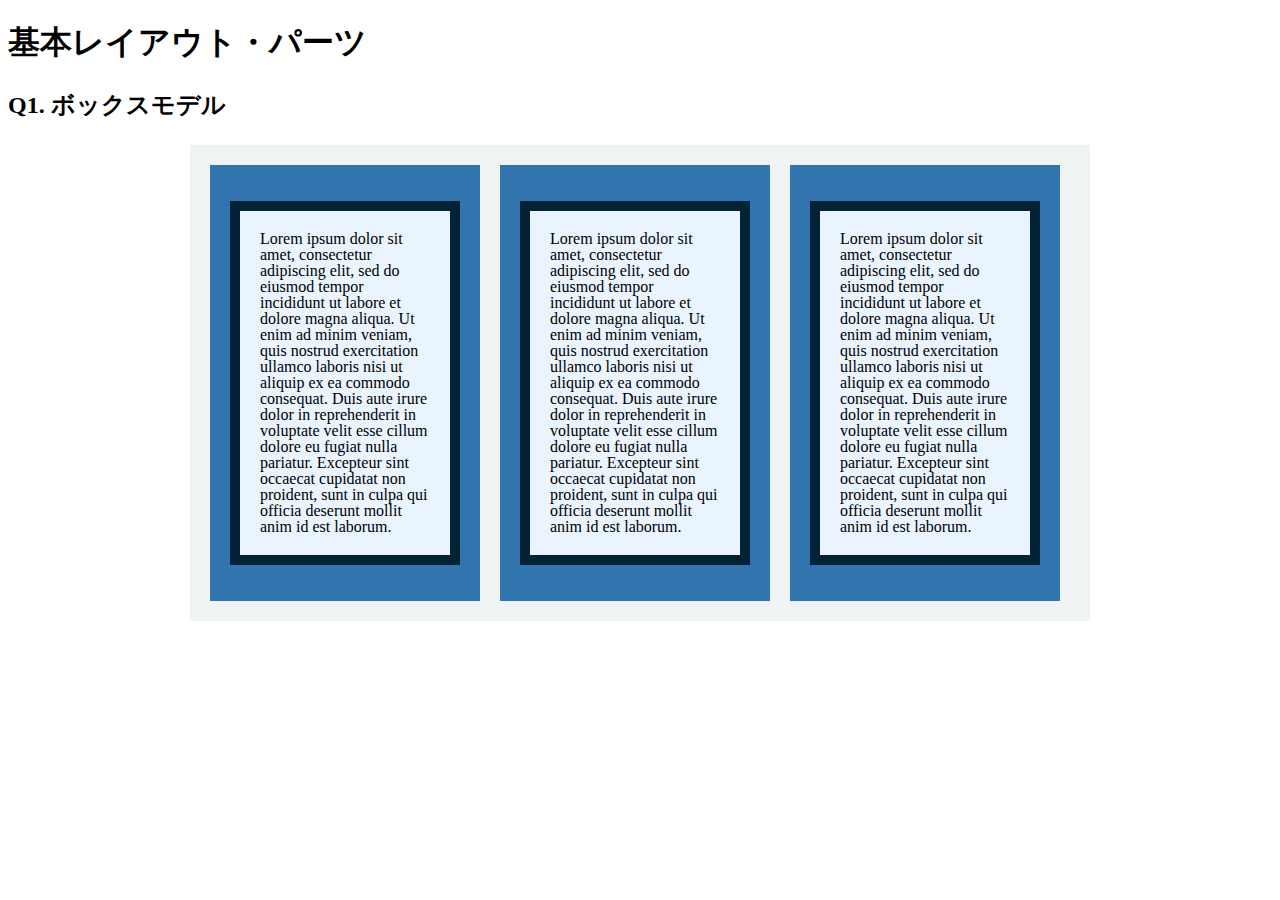
==== layout_parts/q1/index.html @ 6c72b3e6 "レイアウトパーツ完了" ====
<!DOCTYPE html>
<html>
  <head>
    <meta charset="utf-8">
    <meta http-equiv="X-UA-Compatible" content="IE=edge">
    <meta name="viewport" content="width=device-width, initial-scale=1.0, maximum-scale=1.0, user-scalable=no">
    <meta name="format-detection" content="telephone=no">
    <title>基本レイアウト・パーツ</title>
    <link rel="stylesheet" href="http://gizumo-inc.github.io/sample/front-lesson/layout_parts_new/assets/css/reset.css">
    <link rel="stylesheet" href="http://gizumo-inc.github.io/sample/front-lesson/layout_parts_new/assets/css/base.css">
    <link rel="stylesheet" href="css/style.css">
  </head>
  <body>
    <div class="wrapper">
      <h1 class="title">基本レイアウト・パーツ</h1>
      <h2 class="headline">
        <p class="headline__text">Q1. ボックスモデル</p>
      </h2>
      <div class="box">
          <div class="q1__content clearfix">
            <div class="q1__content__box">
              <p class="q1__content__text">Lorem ipsum dolor sit amet, consectetur adipiscing elit, sed do eiusmod tempor incididunt ut labore et dolore magna aliqua. Ut enim ad minim veniam, quis nostrud exercitation ullamco laboris nisi ut aliquip ex ea commodo consequat. Duis aute irure dolor in reprehenderit in voluptate velit esse cillum dolore eu fugiat nulla pariatur. Excepteur sint occaecat cupidatat non proident, sunt in culpa qui officia deserunt mollit anim id est laborum.</p>
            </div>
  
            <div class="q1__content__box">
              <p class="q1__content__text">Lorem ipsum dolor sit amet, consectetur adipiscing elit, sed do eiusmod tempor incididunt ut labore et dolore magna aliqua. Ut enim ad minim veniam, quis nostrud exercitation ullamco laboris nisi ut aliquip ex ea commodo consequat. Duis aute irure dolor in reprehenderit in voluptate velit esse cillum dolore eu fugiat nulla pariatur. Excepteur sint occaecat cupidatat non proident, sunt in culpa qui officia deserunt mollit anim id est laborum.</p>
            </div>
            <div class="q1__content__box">
              <p class="q1__content__text">Lorem ipsum dolor sit amet, consectetur adipiscing elit, sed do eiusmod tempor incididunt ut labore et dolore magna aliqua. Ut enim ad minim veniam, quis nostrud exercitation ullamco laboris nisi ut aliquip ex ea commodo consequat. Duis aute irure dolor in reprehenderit in voluptate velit esse cillum dolore eu fugiat nulla pariatur. Excepteur sint occaecat cupidatat non proident, sunt in culpa qui officia deserunt mollit anim id est laborum.</p>
            </div>
          </div>
        </div>
      </div>
    </div>
  </body>
</html>
---- layout_parts/q1/css/style.css ----
@charset "UTF-8";

.clearfix:after {
    display: block;
    content: "";
    clear: both;
  }
  
  .q1__content {
    width: 900px;
    background-color: #eff3f4;
    box-sizing: border-box;
    margin: 0 auto;
    padding: 20px;
  }
  
  .q1__content__box {
    float: left;
    margin-left: 20px;
    padding: 20px;
    width: 230px;
    background-color: #3274ae;
  }
  
  .q1__content .q1__content__box:first-child {
    margin-left: 0;
  }
  
  .q1__content__text {
    padding: 20px;
    font-size: 16px;
    line-height: 16px;
    border: 10px solid #022336;
    background-color: #eaf4ff;
  }
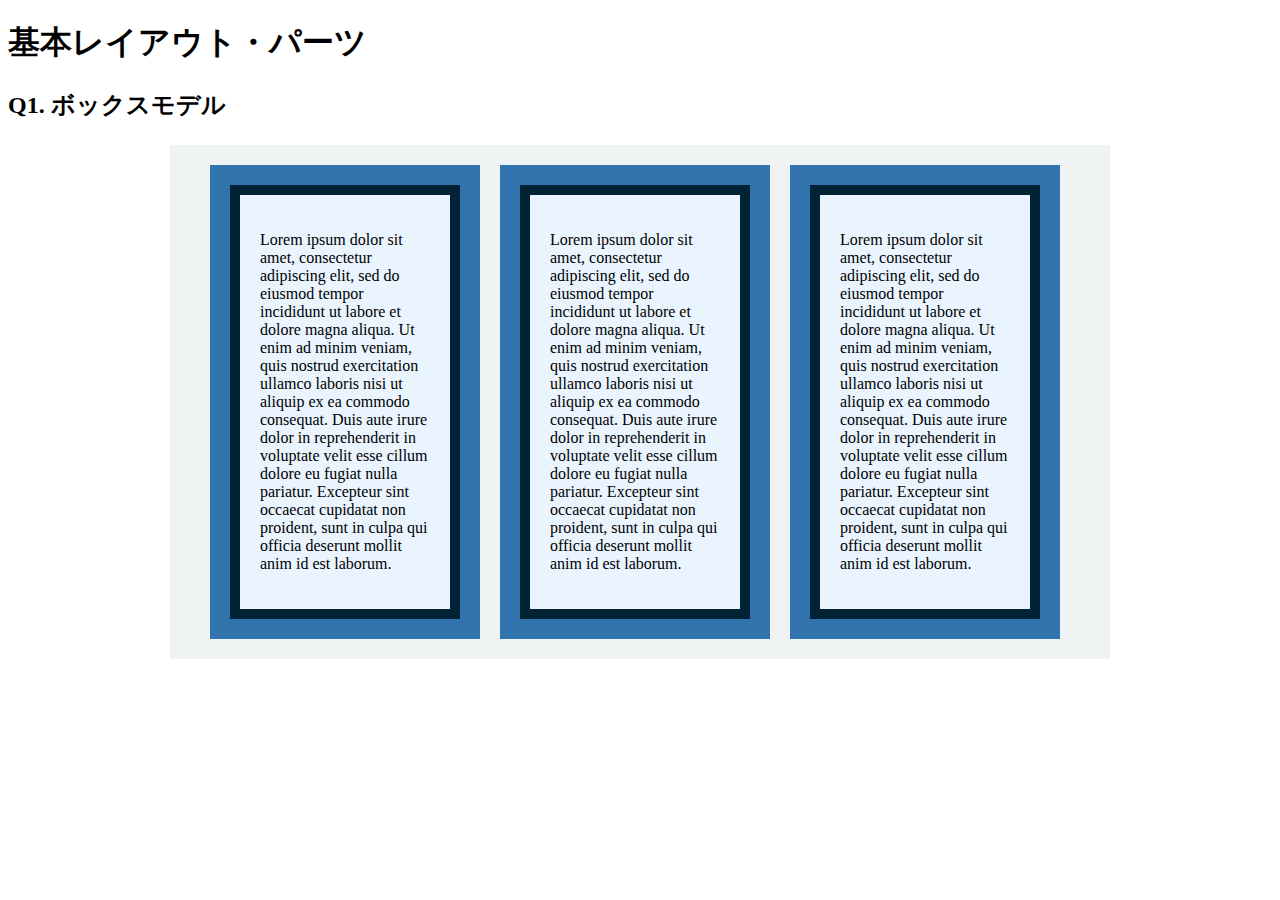
==== commit 8b757ec3: "q１の模倣品です！ BOXの下のマージンなどは" ====
--- a/layout_parts/q1/index.html
+++ b/layout_parts/q1/index.html
@@ -1,36 +1,46 @@
-<!DOCTYPE html>
-<html>
-  <head>
-    <meta charset="utf-8">
-    <meta http-equiv="X-UA-Compatible" content="IE=edge">
-    <meta name="viewport" content="width=device-width, initial-scale=1.0, maximum-scale=1.0, user-scalable=no">
-    <meta name="format-detection" content="telephone=no">
-    <title>基本レイアウト・パーツ</title>
-    <link rel="stylesheet" href="http://gizumo-inc.github.io/sample/front-lesson/layout_parts_new/assets/css/reset.css">
-    <link rel="stylesheet" href="http://gizumo-inc.github.io/sample/front-lesson/layout_parts_new/assets/css/base.css">
-    <link rel="stylesheet" href="css/style.css">
-  </head>
-  <body>
-    <div class="wrapper">
-      <h1 class="title">基本レイアウト・パーツ</h1>
-      <h2 class="headline">
-        <p class="headline__text">Q1. ボックスモデル</p>
-      </h2>
-      <div class="box">
-          <div class="q1__content clearfix">
-            <div class="q1__content__box">
-              <p class="q1__content__text">Lorem ipsum dolor sit amet, consectetur adipiscing elit, sed do eiusmod tempor incididunt ut labore et dolore magna aliqua. Ut enim ad minim veniam, quis nostrud exercitation ullamco laboris nisi ut aliquip ex ea commodo consequat. Duis aute irure dolor in reprehenderit in voluptate velit esse cillum dolore eu fugiat nulla pariatur. Excepteur sint occaecat cupidatat non proident, sunt in culpa qui officia deserunt mollit anim id est laborum.</p>
-            </div>
-  
-            <div class="q1__content__box">
-              <p class="q1__content__text">Lorem ipsum dolor sit amet, consectetur adipiscing elit, sed do eiusmod tempor incididunt ut labore et dolore magna aliqua. Ut enim ad minim veniam, quis nostrud exercitation ullamco laboris nisi ut aliquip ex ea commodo consequat. Duis aute irure dolor in reprehenderit in voluptate velit esse cillum dolore eu fugiat nulla pariatur. Excepteur sint occaecat cupidatat non proident, sunt in culpa qui officia deserunt mollit anim id est laborum.</p>
-            </div>
-            <div class="q1__content__box">
-              <p class="q1__content__text">Lorem ipsum dolor sit amet, consectetur adipiscing elit, sed do eiusmod tempor incididunt ut labore et dolore magna aliqua. Ut enim ad minim veniam, quis nostrud exercitation ullamco laboris nisi ut aliquip ex ea commodo consequat. Duis aute irure dolor in reprehenderit in voluptate velit esse cillum dolore eu fugiat nulla pariatur. Excepteur sint occaecat cupidatat non proident, sunt in culpa qui officia deserunt mollit anim id est laborum.</p>
-            </div>
-          </div>
-        </div>
-      </div>
-    </div>
-  </body>
-</html>
+<!DOCTYPE html>
+<html>
+  <head>
+    <meta charset="utf-8">
+    <meta http-equiv="X-UA-Compatible" content="IE=edge">
+    <meta name="viewport" content="width=device-width, initial-scale=1.0, maximum-scale=1.0, user-scalable=no">
+    <meta name="format-detection" content="telephone=no">
+    <title>基本レイアウト・パーツ</title>
+    <link rel="stylesheet" href="http://gizumo-inc.github.io/sample/front-lesson/layout_parts_new/assets/css/reset.css">
+    <link rel="stylesheet" href="http://gizumo-inc.github.io/sample/front-lesson/layout_parts_new/assets/css/base.css">
+    <link rel="stylesheet" href="css/style.css">
+  </head>
+  <body>
+    <div class="wrapper">
+      <h1 class="title">基本レイアウト・パーツ</h1>
+      <h2 class="headline">
+        <p class="headline__text">Q1. ボックスモデル</p>
+      </h2>
+      <div class="box">
+        <!-- 回答はクラスq1の要素の中に書いてね -->
+        <!-- すでについてるクラスにはstyleを指定しない。styleをつける場合は自分で新たにクラスをつけること -->
+        <div class="q1 clearfix wrapp_box">
+          <div class="q1_contents">
+            <div class="q1_contents_box">
+              <p>Lorem ipsum dolor sit amet, consectetur adipiscing elit, sed do eiusmod tempor incididunt ut labore et dolore magna aliqua. Ut enim ad minim veniam, quis nostrud exercitation ullamco laboris nisi ut aliquip ex ea commodo consequat. Duis aute irure dolor in reprehenderit in voluptate velit esse cillum dolore eu fugiat nulla pariatur. Excepteur sint occaecat cupidatat non proident, sunt in culpa qui officia deserunt mollit anim id est laborum.</p>
+            </div>
+          </div>
+
+          <div class="q1_contents">
+            <div class="q1_contents_box">
+              <p>Lorem ipsum dolor sit amet, consectetur adipiscing elit, sed do eiusmod tempor incididunt ut labore et dolore magna aliqua. Ut enim ad minim veniam, quis nostrud exercitation ullamco laboris nisi ut aliquip ex ea commodo consequat. Duis aute irure dolor in reprehenderit in voluptate velit esse cillum dolore eu fugiat nulla pariatur. Excepteur sint occaecat cupidatat non proident, sunt in culpa qui officia deserunt mollit anim id est laborum.</p>
+            </div>
+          </div>
+
+          <div class="q1_contents">
+            <div class="q1_contents_box">
+              <p>Lorem ipsum dolor sit amet, consectetur adipiscing elit, sed do eiusmod tempor incididunt ut labore et dolore magna aliqua. Ut enim ad minim veniam, quis nostrud exercitation ullamco laboris nisi ut aliquip ex ea commodo consequat. Duis aute irure dolor in reprehenderit in voluptate velit esse cillum dolore eu fugiat nulla pariatur. Excepteur sint occaecat cupidatat non proident, sunt in culpa qui officia deserunt mollit anim id est laborum.</p>
+            </div>
+          </div>
+        </div>
+        </div>
+        <!-- 回答はクラスq1の要素の中に書いてね -->
+      </div>
+    </div>
+  </body>
+</html>
--- a/layout_parts/q1/css/style.css
+++ b/layout_parts/q1/css/style.css
@@ -1,36 +1,28 @@
-@charset "UTF-8";
-
-.clearfix:after {
-    display: block;
-    content: "";
-    clear: both;
-  }
-  
-  .q1__content {
-    width: 900px;
-    background-color: #eff3f4;
-    box-sizing: border-box;
-    margin: 0 auto;
-    padding: 20px;
-  }
-  
-  .q1__content__box {
-    float: left;
-    margin-left: 20px;
-    padding: 20px;
-    width: 230px;
-    background-color: #3274ae;
-  }
-  
-  .q1__content .q1__content__box:first-child {
-    margin-left: 0;
-  }
-  
-  .q1__content__text {
-    padding: 20px;
-    font-size: 16px;
-    line-height: 16px;
-    border: 10px solid #022336;
-    background-color: #eaf4ff;
-  }
-  +@charset "UTF-8";
+
+/* 回答はここに書いてね */
+
+/* 回答はここに書いてね */
+.clearfix::after {
+  content: "";
+  display: block;
+  clear: both;
+}
+.wrapp_box{
+  width: 900px;
+  margin: 0 auto;
+  padding: 20px;
+  background-color: #eff3f4;
+}
+.q1_contents{
+  float: left;
+  margin-left: 20px;
+  padding: 20px;
+  width: 230px;
+  background-color: #3274ae;
+}
+.q1_contents_box{
+  padding: 20px;
+  border: 10px solid #022336;
+  background-color: #eaf4ff;
+}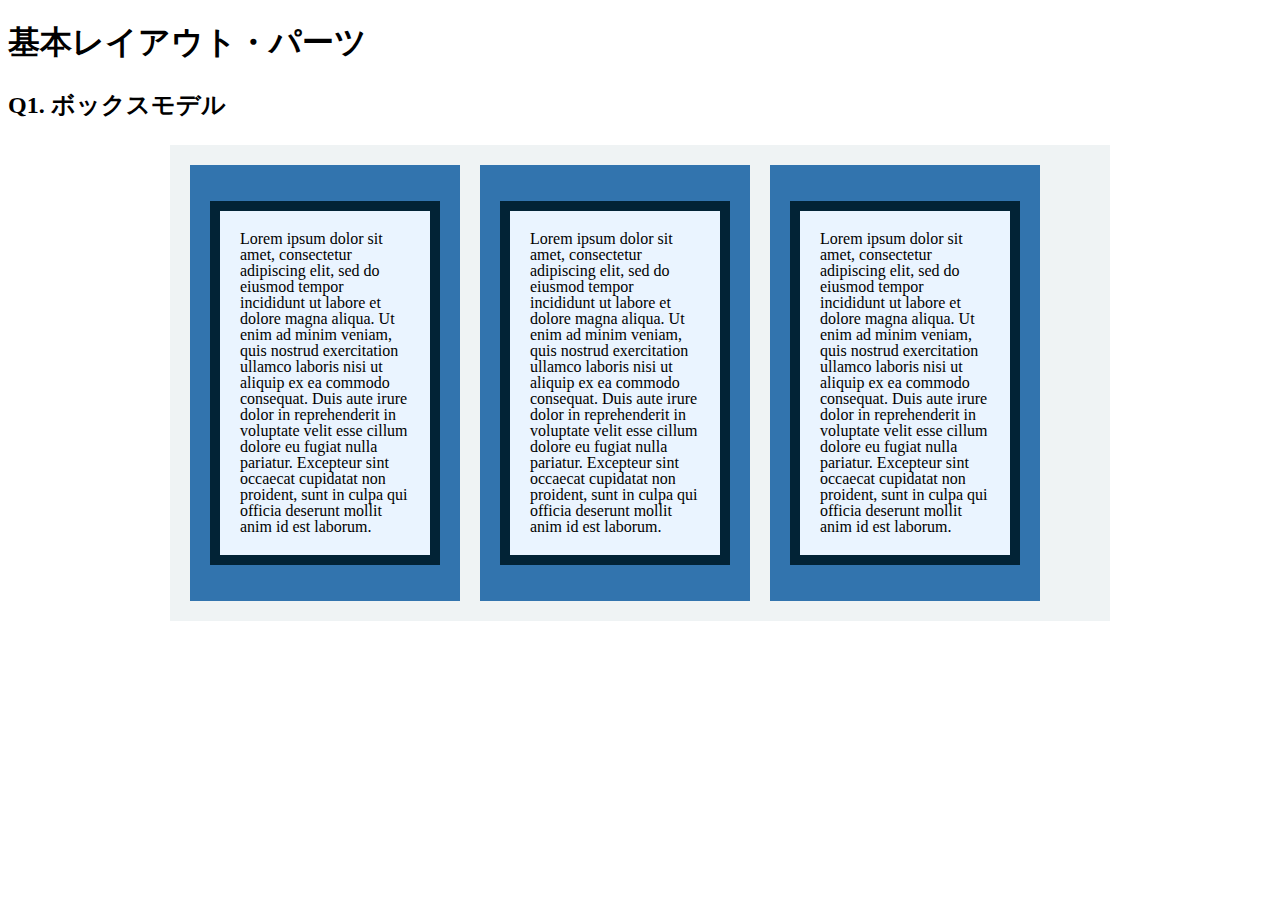
==== commit ce265e6d: "Revert "Revert "レイアウトアーツ前半です。""" ====
--- a/layout_parts/q1/index.html
+++ b/layout_parts/q1/index.html
@@ -19,25 +19,33 @@
       <div class="box">
         <!-- 回答はクラスq1の要素の中に書いてね -->
         <!-- すでについてるクラスにはstyleを指定しない。styleをつける場合は自分で新たにクラスをつけること -->
-        <div class="q1 clearfix wrapp_box">
-          <div class="q1_contents">
-            <div class="q1_contents_box">
-              <p>Lorem ipsum dolor sit amet, consectetur adipiscing elit, sed do eiusmod tempor incididunt ut labore et dolore magna aliqua. Ut enim ad minim veniam, quis nostrud exercitation ullamco laboris nisi ut aliquip ex ea commodo consequat. Duis aute irure dolor in reprehenderit in voluptate velit esse cillum dolore eu fugiat nulla pariatur. Excepteur sint occaecat cupidatat non proident, sunt in culpa qui officia deserunt mollit anim id est laborum.</p>
+        <div class="q1">
+          <main class="gray-box clearfix">
+            <div class="blue-box">
+             
+                <p class="content-text">
+                  Lorem ipsum dolor sit amet, consectetur adipiscing elit, sed do eiusmod tempor incididunt ut labore et dolore magna aliqua. Ut enim ad minim veniam, quis nostrud exercitation ullamco laboris nisi ut aliquip ex ea commodo consequat. Duis aute irure dolor in reprehenderit in voluptate velit esse cillum dolore eu fugiat nulla pariatur. Excepteur sint occaecat cupidatat non proident, sunt in culpa qui officia deserunt mollit anim id est laborum.
+                </p>
+             
             </div>
-          </div>
 
-          <div class="q1_contents">
-            <div class="q1_contents_box">
-              <p>Lorem ipsum dolor sit amet, consectetur adipiscing elit, sed do eiusmod tempor incididunt ut labore et dolore magna aliqua. Ut enim ad minim veniam, quis nostrud exercitation ullamco laboris nisi ut aliquip ex ea commodo consequat. Duis aute irure dolor in reprehenderit in voluptate velit esse cillum dolore eu fugiat nulla pariatur. Excepteur sint occaecat cupidatat non proident, sunt in culpa qui officia deserunt mollit anim id est laborum.</p>
+            <div class="blue-box">
+              
+                <p class="content-text">
+                  Lorem ipsum dolor sit amet, consectetur adipiscing elit, sed do eiusmod tempor incididunt ut labore et dolore magna aliqua. Ut enim ad minim veniam, quis nostrud exercitation ullamco laboris nisi ut aliquip ex ea commodo consequat. Duis aute irure dolor in reprehenderit in voluptate velit esse cillum dolore eu fugiat nulla pariatur. Excepteur sint occaecat cupidatat non proident, sunt in culpa qui officia deserunt mollit anim id est laborum.
+                </p>
+           
             </div>
-          </div>
 
-          <div class="q1_contents">
-            <div class="q1_contents_box">
-              <p>Lorem ipsum dolor sit amet, consectetur adipiscing elit, sed do eiusmod tempor incididunt ut labore et dolore magna aliqua. Ut enim ad minim veniam, quis nostrud exercitation ullamco laboris nisi ut aliquip ex ea commodo consequat. Duis aute irure dolor in reprehenderit in voluptate velit esse cillum dolore eu fugiat nulla pariatur. Excepteur sint occaecat cupidatat non proident, sunt in culpa qui officia deserunt mollit anim id est laborum.</p>
+            <div class="blue-box">
+             
+                <p class="content-text">
+                  Lorem ipsum dolor sit amet, consectetur adipiscing elit, sed do eiusmod tempor incididunt ut labore et dolore magna aliqua. Ut enim ad minim veniam, quis nostrud exercitation ullamco laboris nisi ut aliquip ex ea commodo consequat. Duis aute irure dolor in reprehenderit in voluptate velit esse cillum dolore eu fugiat nulla pariatur. Excepteur sint occaecat cupidatat non proident, sunt in culpa qui officia deserunt mollit anim id est laborum.
+                </p>
+           
             </div>
-          </div>
-        </div>
+          </main>
+          
         </div>
         <!-- 回答はクラスq1の要素の中に書いてね -->
       </div>
--- a/layout_parts/q1/css/style.css
+++ b/layout_parts/q1/css/style.css
@@ -1,28 +1,39 @@
 @charset "UTF-8";
 
 /* 回答はここに書いてね */
+.gray-box {
+  width: 900px;
+  background-color: #eff3f4;
+  margin: 0 auto;
+  padding: 20px;
+}
+
+.blue-box {
+  width: 230px;
+  background-color: #3274ae;
+  float: left;
+  padding: 20px;
+  margin-left: 20px;
+}
+
+.blue-box:first-child {
+  margin-left: 0;
+}
+
+.clearfix:after {
+  display: block;
+  content: "";
+  clear: both;
+}
+
+.content-text {
+  background-color: #eaf4ff;
+  padding: 20px;
+  border: 10px solid #022336;
+  font-size: 16px;
+  line-height: 16px;
+}
+
+
 
 /* 回答はここに書いてね */
-.clearfix::after {
-  content: "";
-  display: block;
-  clear: both;
-}
-.wrapp_box{
-  width: 900px;
-  margin: 0 auto;
-  padding: 20px;
-  background-color: #eff3f4;
-}
-.q1_contents{
-  float: left;
-  margin-left: 20px;
-  padding: 20px;
-  width: 230px;
-  background-color: #3274ae;
-}
-.q1_contents_box{
-  padding: 20px;
-  border: 10px solid #022336;
-  background-color: #eaf4ff;
-}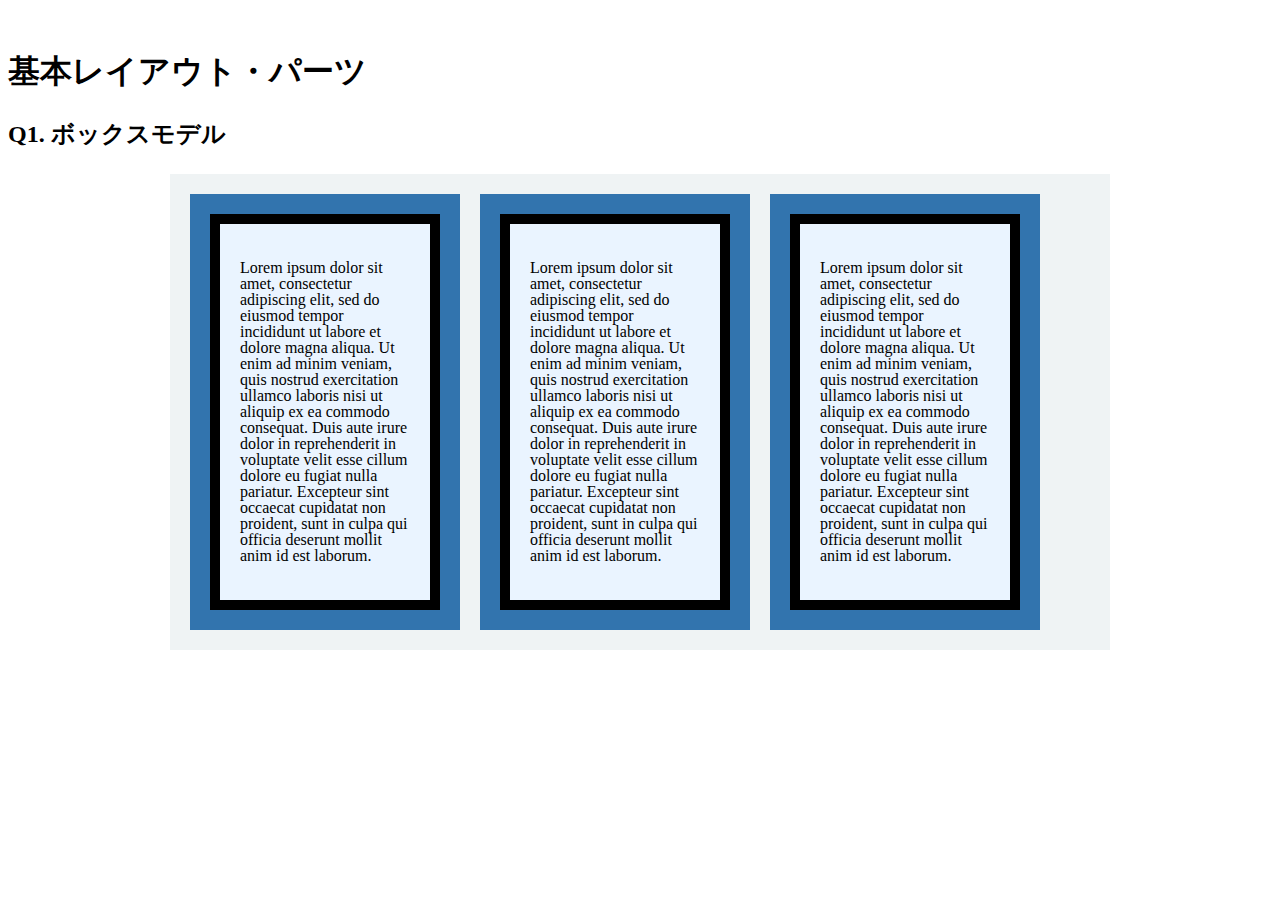
==== commit c8b79988: "不具合チェック" ====
--- a/layout_parts/q1/index.html
+++ b/layout_parts/q1/index.html
@@ -1,4 +1,4 @@
-<!DOCTYPE html>
+<!DOCTYPE html>　
 <html>
   <head>
     <meta charset="utf-8">
@@ -20,33 +20,26 @@
         <!-- 回答はクラスq1の要素の中に書いてね -->
         <!-- すでについてるクラスにはstyleを指定しない。styleをつける場合は自分で新たにクラスをつけること -->
         <div class="q1">
-          <main class="gray-box clearfix">
-            <div class="blue-box">
-             
-                <p class="content-text">
-                  Lorem ipsum dolor sit amet, consectetur adipiscing elit, sed do eiusmod tempor incididunt ut labore et dolore magna aliqua. Ut enim ad minim veniam, quis nostrud exercitation ullamco laboris nisi ut aliquip ex ea commodo consequat. Duis aute irure dolor in reprehenderit in voluptate velit esse cillum dolore eu fugiat nulla pariatur. Excepteur sint occaecat cupidatat non proident, sunt in culpa qui officia deserunt mollit anim id est laborum.
-                </p>
-             
+          <div class="grey clearfix">
+            <div class="bluebox">
+              <div class="textbox">
+                <p class="text">Lorem ipsum dolor sit amet, consectetur adipiscing elit, sed do eiusmod tempor incididunt ut labore et dolore magna aliqua. Ut enim ad minim veniam, quis nostrud exercitation ullamco laboris nisi ut aliquip ex ea commodo consequat. Duis aute irure dolor in reprehenderit in voluptate velit esse cillum dolore eu fugiat nulla pariatur. Excepteur sint occaecat cupidatat non proident, sunt in culpa qui officia deserunt mollit anim id est laborum.</p>
+              </div>
             </div>
-
-            <div class="blue-box">
-              
-                <p class="content-text">
-                  Lorem ipsum dolor sit amet, consectetur adipiscing elit, sed do eiusmod tempor incididunt ut labore et dolore magna aliqua. Ut enim ad minim veniam, quis nostrud exercitation ullamco laboris nisi ut aliquip ex ea commodo consequat. Duis aute irure dolor in reprehenderit in voluptate velit esse cillum dolore eu fugiat nulla pariatur. Excepteur sint occaecat cupidatat non proident, sunt in culpa qui officia deserunt mollit anim id est laborum.
-                </p>
-           
+            <div class="bluebox">
+              <div class="textbox">
+                <p class="text">Lorem ipsum dolor sit amet, consectetur adipiscing elit, sed do eiusmod tempor incididunt ut labore et dolore magna aliqua. Ut enim ad minim veniam, quis nostrud exercitation ullamco laboris nisi ut aliquip ex ea commodo consequat. Duis aute irure dolor in reprehenderit in voluptate velit esse cillum dolore eu fugiat nulla pariatur. Excepteur sint occaecat cupidatat non proident, sunt in culpa qui officia deserunt mollit anim id est laborum.</p>
+              </div>
             </div>
-
-            <div class="blue-box">
-             
-                <p class="content-text">
-                  Lorem ipsum dolor sit amet, consectetur adipiscing elit, sed do eiusmod tempor incididunt ut labore et dolore magna aliqua. Ut enim ad minim veniam, quis nostrud exercitation ullamco laboris nisi ut aliquip ex ea commodo consequat. Duis aute irure dolor in reprehenderit in voluptate velit esse cillum dolore eu fugiat nulla pariatur. Excepteur sint occaecat cupidatat non proident, sunt in culpa qui officia deserunt mollit anim id est laborum.
-                </p>
-           
+            <div class="bluebox">
+              <div class="textbox">
+                <p class="text">Lorem ipsum dolor sit amet, consectetur adipiscing elit, sed do eiusmod tempor incididunt ut labore et dolore magna aliqua. Ut enim ad minim veniam, quis nostrud exercitation ullamco laboris nisi ut aliquip ex ea commodo consequat. Duis aute irure dolor in reprehenderit in voluptate velit esse cillum dolore eu fugiat nulla pariatur. Excepteur sint occaecat cupidatat non proident, sunt in culpa qui officia deserunt mollit anim id est laborum.</p>
+              </div>
             </div>
-          </main>
-          
+          </div>
         </div>
+      </div>
+    </div>
         <!-- 回答はクラスq1の要素の中に書いてね -->
       </div>
     </div>
--- a/layout_parts/q1/css/style.css
+++ b/layout_parts/q1/css/style.css
@@ -1,39 +1,37 @@
 @charset "UTF-8";
 
 /* 回答はここに書いてね */
-.gray-box {
+.clearfix::after {
+  display: block;
+  content: " ";
+  clear: both;
+}
+.grey {
   width: 900px;
-  background-color: #eff3f4;
   margin: 0 auto;
   padding: 20px;
+  background-color: #eff3f4;
 }
-
-.blue-box {
-  width: 230px;
+.bluebox { 
+  width: 270px;
   background-color: #3274ae;
   float: left;
+  margin-left: 20px;
   padding: 20px;
-  margin-left: 20px;
+  box-sizing: border-box;
 }
-
-.blue-box:first-child {
-  margin-left: 0;
+.bluebox:first-child {
+  margin-left: 0px;
 }
-
-.clearfix:after {
-  display: block;
-  content: "";
-  clear: both;
+.textbox {
+  box-sizing: border-box;
+  width: 230px;
+  padding: 20px;
+  background-color: #eaf4ff;
+  border: solid black 10px;
 }
-
-.content-text {
-  background-color: #eaf4ff;
-  padding: 20px;
-  border: 10px solid #022336;
+.text {
   font-size: 16px;
   line-height: 16px;
 }
 
-
-
-/* 回答はここに書いてね */
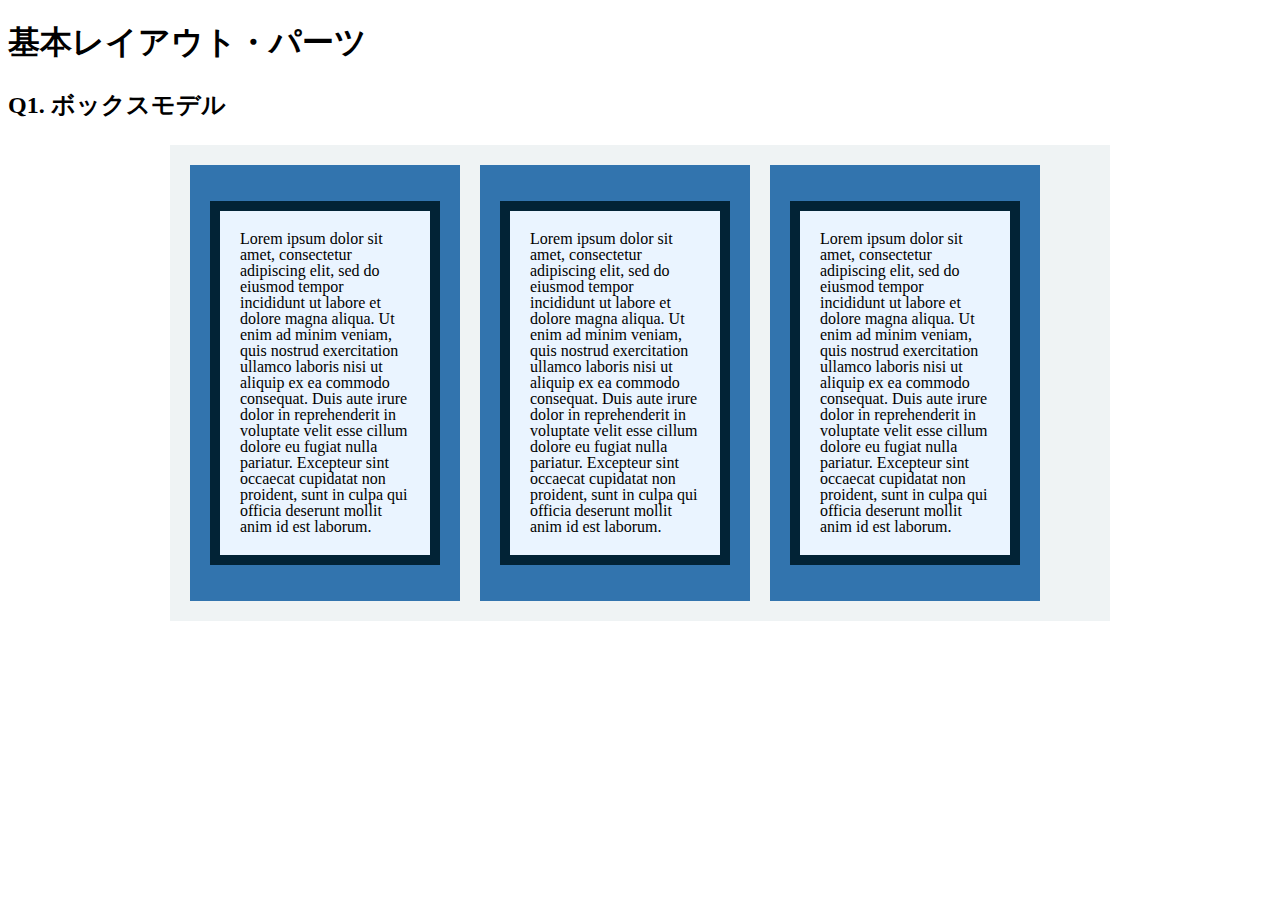
==== commit 604dab3e: "レビュー依頼前半(YunaTakahashi)" ====
--- a/layout_parts/q1/index.html
+++ b/layout_parts/q1/index.html
@@ -1,4 +1,4 @@
-<!DOCTYPE html>　
+<!DOCTYPE html>
 <html>
   <head>
     <meta charset="utf-8">
@@ -19,27 +19,19 @@
       <div class="box">
         <!-- 回答はクラスq1の要素の中に書いてね -->
         <!-- すでについてるクラスにはstyleを指定しない。styleをつける場合は自分で新たにクラスをつけること -->
-        <div class="q1">
-          <div class="grey clearfix">
-            <div class="bluebox">
-              <div class="textbox">
-                <p class="text">Lorem ipsum dolor sit amet, consectetur adipiscing elit, sed do eiusmod tempor incididunt ut labore et dolore magna aliqua. Ut enim ad minim veniam, quis nostrud exercitation ullamco laboris nisi ut aliquip ex ea commodo consequat. Duis aute irure dolor in reprehenderit in voluptate velit esse cillum dolore eu fugiat nulla pariatur. Excepteur sint occaecat cupidatat non proident, sunt in culpa qui officia deserunt mollit anim id est laborum.</p>
-              </div>
-            </div>
-            <div class="bluebox">
-              <div class="textbox">
-                <p class="text">Lorem ipsum dolor sit amet, consectetur adipiscing elit, sed do eiusmod tempor incididunt ut labore et dolore magna aliqua. Ut enim ad minim veniam, quis nostrud exercitation ullamco laboris nisi ut aliquip ex ea commodo consequat. Duis aute irure dolor in reprehenderit in voluptate velit esse cillum dolore eu fugiat nulla pariatur. Excepteur sint occaecat cupidatat non proident, sunt in culpa qui officia deserunt mollit anim id est laborum.</p>
-              </div>
-            </div>
-            <div class="bluebox">
-              <div class="textbox">
-                <p class="text">Lorem ipsum dolor sit amet, consectetur adipiscing elit, sed do eiusmod tempor incididunt ut labore et dolore magna aliqua. Ut enim ad minim veniam, quis nostrud exercitation ullamco laboris nisi ut aliquip ex ea commodo consequat. Duis aute irure dolor in reprehenderit in voluptate velit esse cillum dolore eu fugiat nulla pariatur. Excepteur sint occaecat cupidatat non proident, sunt in culpa qui officia deserunt mollit anim id est laborum.</p>
-              </div>
-            </div>
+        <div class="q1 q1__content clearfix">
+          <div class="q1__content__box">
+            <p class="q1__content__text">Lorem ipsum dolor sit amet, consectetur adipiscing elit, sed do eiusmod tempor incididunt ut labore et dolore magna aliqua. Ut enim ad minim veniam, quis nostrud exercitation ullamco laboris nisi ut aliquip ex ea commodo consequat. Duis aute irure dolor in reprehenderit in voluptate velit esse cillum dolore eu fugiat nulla pariatur. Excepteur sint occaecat cupidatat non proident, sunt in culpa qui officia deserunt mollit anim id est laborum.</p>
+          </div>
+          <div class="q1__content__box">
+            <p class="q1__content__text">Lorem ipsum dolor sit amet, consectetur adipiscing elit, sed do eiusmod tempor incididunt ut labore et dolore magna aliqua. Ut enim ad minim veniam, quis nostrud exercitation ullamco laboris nisi ut aliquip ex ea commodo consequat. Duis aute irure dolor in reprehenderit in voluptate velit esse cillum dolore eu fugiat nulla pariatur. Excepteur sint occaecat cupidatat non proident, sunt in culpa qui officia deserunt mollit anim id est laborum.</p>
+          </div>
+  
+          <div class="q1__content__box">
+            <p class="q1__content__text">Lorem ipsum dolor sit amet, consectetur adipiscing elit, sed do eiusmod tempor incididunt ut labore et dolore magna aliqua. Ut enim ad minim veniam, quis nostrud exercitation ullamco laboris nisi ut aliquip ex ea commodo consequat. Duis aute irure dolor in reprehenderit in voluptate velit esse cillum dolore eu fugiat nulla pariatur. Excepteur sint occaecat cupidatat non proident, sunt in culpa qui officia deserunt mollit anim id est laborum.</p>
           </div>
         </div>
       </div>
-    </div>
         <!-- 回答はクラスq1の要素の中に書いてね -->
       </div>
     </div>
--- a/layout_parts/q1/css/style.css
+++ b/layout_parts/q1/css/style.css
@@ -1,37 +1,36 @@
 @charset "UTF-8";
 
 /* 回答はここに書いてね */
-.clearfix::after {
+.clearfix:after {
   display: block;
-  content: " ";
+  content: "";
   clear: both;
 }
-.grey {
+
+.q1__content {
   width: 900px;
   margin: 0 auto;
   padding: 20px;
   background-color: #eff3f4;
 }
-.bluebox { 
-  width: 270px;
-  background-color: #3274ae;
+
+.q1__content__box {
   float: left;
   margin-left: 20px;
   padding: 20px;
-  box-sizing: border-box;
+  width: 230px;
+  background-color: #3274ae;
 }
-.bluebox:first-child {
-  margin-left: 0px;
+
+.q1__content .q1__content__box:first-child {
+  margin-left: 0;
 }
-.textbox {
-  box-sizing: border-box;
-  width: 230px;
-  padding: 20px;
-  background-color: #eaf4ff;
-  border: solid black 10px;
-}
-.text {
+
+.q1__content__text {
   font-size: 16px;
   line-height: 16px;
+  border: 10px solid #022336;
+  background-color: #eaf4ff;
+  padding: 20px;
 }
-
+/* 回答はここに書いてね */
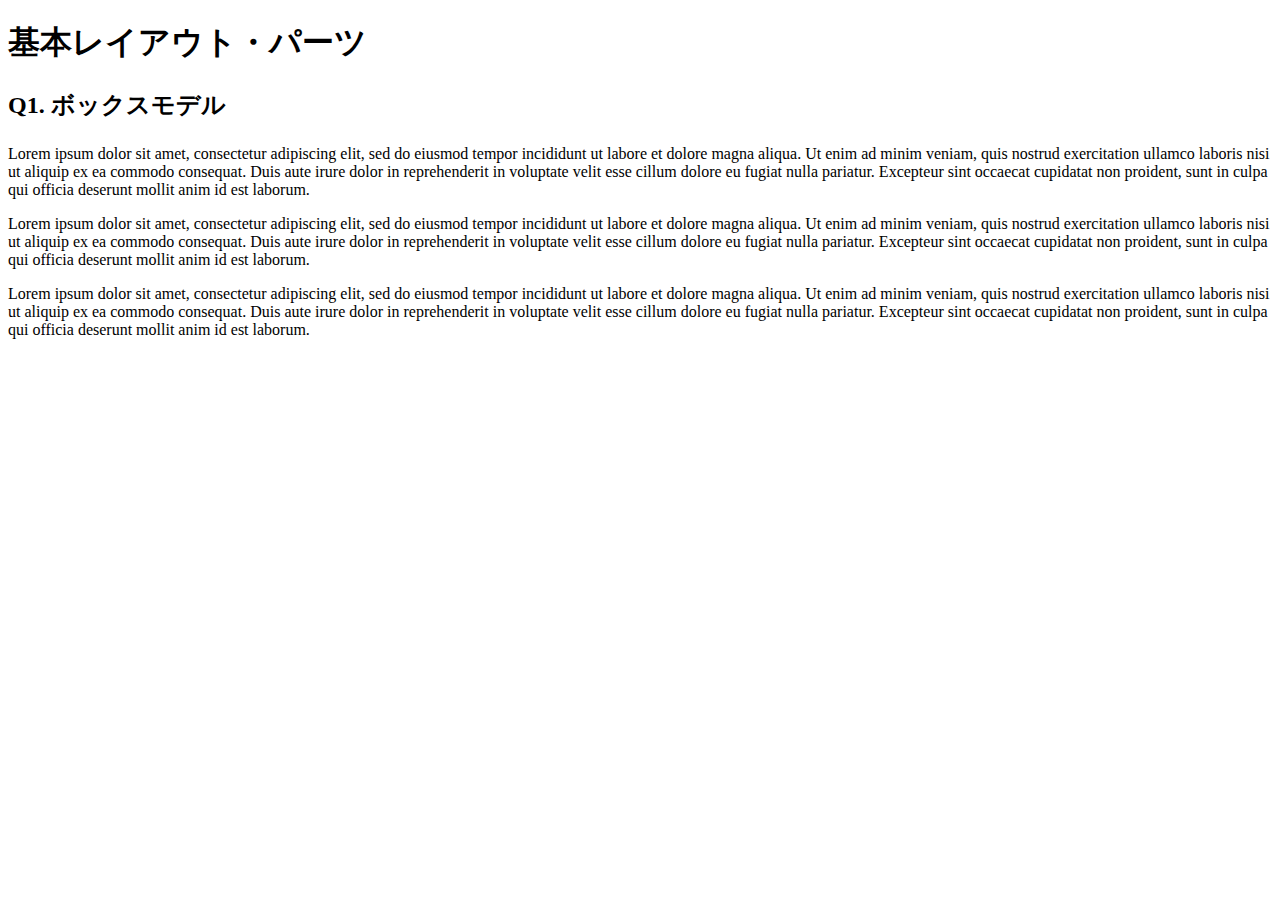
==== commit b7c74add: "手直し" ====
--- a/layout_parts/q1/index.html
+++ b/layout_parts/q1/index.html
@@ -19,19 +19,27 @@
       <div class="box">
         <!-- 回答はクラスq1の要素の中に書いてね -->
         <!-- すでについてるクラスにはstyleを指定しない。styleをつける場合は自分で新たにクラスをつけること -->
-        <div class="q1 q1__content clearfix">
-          <div class="q1__content__box">
-            <p class="q1__content__text">Lorem ipsum dolor sit amet, consectetur adipiscing elit, sed do eiusmod tempor incididunt ut labore et dolore magna aliqua. Ut enim ad minim veniam, quis nostrud exercitation ullamco laboris nisi ut aliquip ex ea commodo consequat. Duis aute irure dolor in reprehenderit in voluptate velit esse cillum dolore eu fugiat nulla pariatur. Excepteur sint occaecat cupidatat non proident, sunt in culpa qui officia deserunt mollit anim id est laborum.</p>
-          </div>
-          <div class="q1__content__box">
-            <p class="q1__content__text">Lorem ipsum dolor sit amet, consectetur adipiscing elit, sed do eiusmod tempor incididunt ut labore et dolore magna aliqua. Ut enim ad minim veniam, quis nostrud exercitation ullamco laboris nisi ut aliquip ex ea commodo consequat. Duis aute irure dolor in reprehenderit in voluptate velit esse cillum dolore eu fugiat nulla pariatur. Excepteur sint occaecat cupidatat non proident, sunt in culpa qui officia deserunt mollit anim id est laborum.</p>
-          </div>
-  
-          <div class="q1__content__box">
-            <p class="q1__content__text">Lorem ipsum dolor sit amet, consectetur adipiscing elit, sed do eiusmod tempor incididunt ut labore et dolore magna aliqua. Ut enim ad minim veniam, quis nostrud exercitation ullamco laboris nisi ut aliquip ex ea commodo consequat. Duis aute irure dolor in reprehenderit in voluptate velit esse cillum dolore eu fugiat nulla pariatur. Excepteur sint occaecat cupidatat non proident, sunt in culpa qui officia deserunt mollit anim id est laborum.</p>
+        <div class="q1">
+          <div class="grey clearfix">
+            <div class="bluebox">
+              <div class="textbox">
+                <p class="text">Lorem ipsum dolor sit amet, consectetur adipiscing elit, sed do eiusmod tempor incididunt ut labore et dolore magna aliqua. Ut enim ad minim veniam, quis nostrud exercitation ullamco laboris nisi ut aliquip ex ea commodo consequat. Duis aute irure dolor in reprehenderit in voluptate velit esse cillum dolore eu fugiat nulla pariatur. Excepteur sint occaecat cupidatat non proident, sunt in culpa qui officia deserunt mollit anim id est laborum.</p>
+              </div>
+            </div>
+            <div class="bluebox">
+              <div class="textbox">
+                <p class="text">Lorem ipsum dolor sit amet, consectetur adipiscing elit, sed do eiusmod tempor incididunt ut labore et dolore magna aliqua. Ut enim ad minim veniam, quis nostrud exercitation ullamco laboris nisi ut aliquip ex ea commodo consequat. Duis aute irure dolor in reprehenderit in voluptate velit esse cillum dolore eu fugiat nulla pariatur. Excepteur sint occaecat cupidatat non proident, sunt in culpa qui officia deserunt mollit anim id est laborum.</p>
+              </div>
+            </div>
+            <div class="bluebox">
+              <div class="textbox">
+                <p class="text">Lorem ipsum dolor sit amet, consectetur adipiscing elit, sed do eiusmod tempor incididunt ut labore et dolore magna aliqua. Ut enim ad minim veniam, quis nostrud exercitation ullamco laboris nisi ut aliquip ex ea commodo consequat. Duis aute irure dolor in reprehenderit in voluptate velit esse cillum dolore eu fugiat nulla pariatur. Excepteur sint occaecat cupidatat non proident, sunt in culpa qui officia deserunt mollit anim id est laborum.</p>
+              </div>
+            </div>
           </div>
         </div>
       </div>
+    </div>
         <!-- 回答はクラスq1の要素の中に書いてね -->
       </div>
     </div>
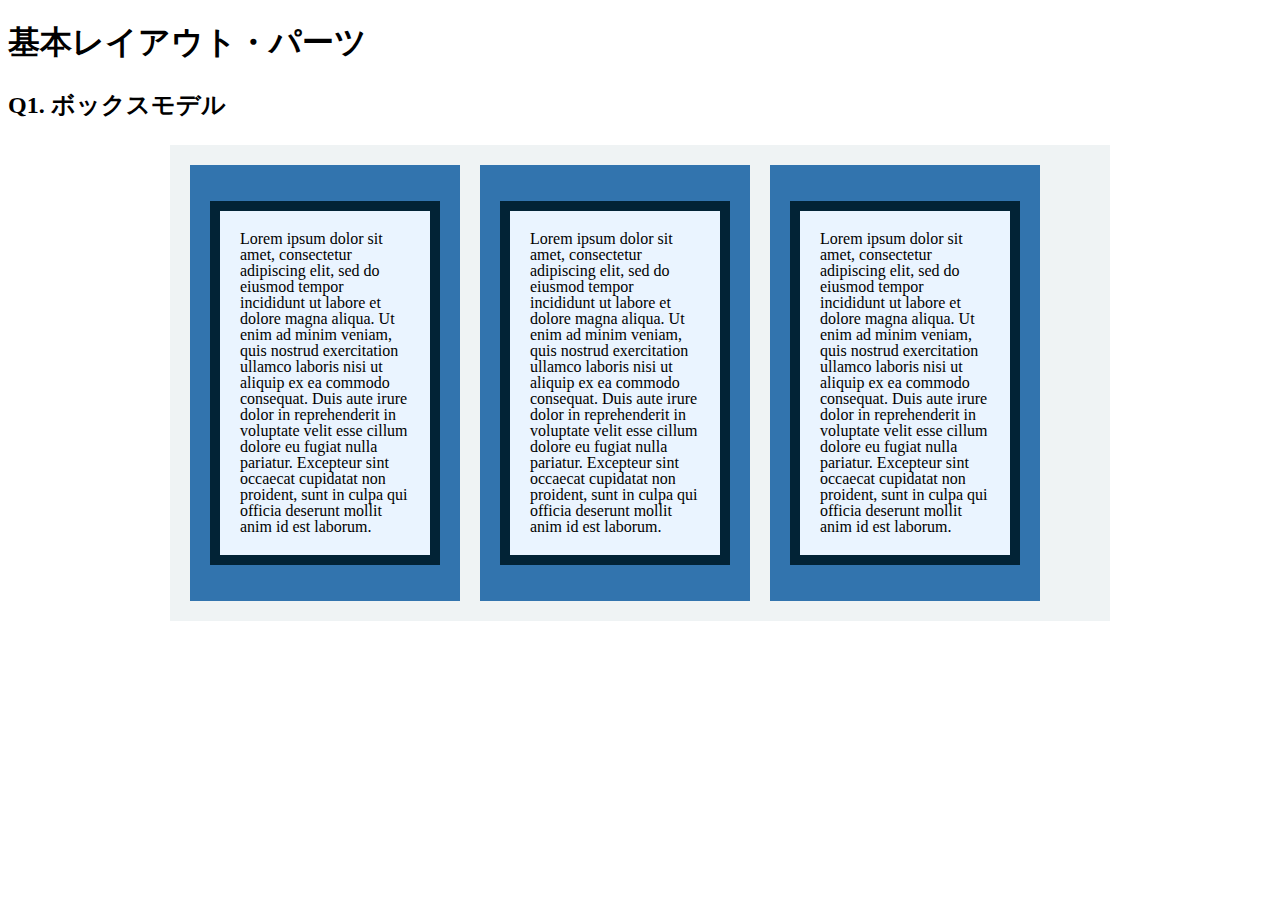
==== commit d34219b3: "q1のボックスモデルを作成" ====
--- a/layout_parts/q1/index.html
+++ b/layout_parts/q1/index.html
@@ -19,27 +19,17 @@
       <div class="box">
         <!-- 回答はクラスq1の要素の中に書いてね -->
         <!-- すでについてるクラスにはstyleを指定しない。styleをつける場合は自分で新たにクラスをつけること -->
-        <div class="q1">
-          <div class="grey clearfix">
-            <div class="bluebox">
-              <div class="textbox">
-                <p class="text">Lorem ipsum dolor sit amet, consectetur adipiscing elit, sed do eiusmod tempor incididunt ut labore et dolore magna aliqua. Ut enim ad minim veniam, quis nostrud exercitation ullamco laboris nisi ut aliquip ex ea commodo consequat. Duis aute irure dolor in reprehenderit in voluptate velit esse cillum dolore eu fugiat nulla pariatur. Excepteur sint occaecat cupidatat non proident, sunt in culpa qui officia deserunt mollit anim id est laborum.</p>
-              </div>
-            </div>
-            <div class="bluebox">
-              <div class="textbox">
-                <p class="text">Lorem ipsum dolor sit amet, consectetur adipiscing elit, sed do eiusmod tempor incididunt ut labore et dolore magna aliqua. Ut enim ad minim veniam, quis nostrud exercitation ullamco laboris nisi ut aliquip ex ea commodo consequat. Duis aute irure dolor in reprehenderit in voluptate velit esse cillum dolore eu fugiat nulla pariatur. Excepteur sint occaecat cupidatat non proident, sunt in culpa qui officia deserunt mollit anim id est laborum.</p>
-              </div>
-            </div>
-            <div class="bluebox">
-              <div class="textbox">
-                <p class="text">Lorem ipsum dolor sit amet, consectetur adipiscing elit, sed do eiusmod tempor incididunt ut labore et dolore magna aliqua. Ut enim ad minim veniam, quis nostrud exercitation ullamco laboris nisi ut aliquip ex ea commodo consequat. Duis aute irure dolor in reprehenderit in voluptate velit esse cillum dolore eu fugiat nulla pariatur. Excepteur sint occaecat cupidatat non proident, sunt in culpa qui officia deserunt mollit anim id est laborum.</p>
-              </div>
-            </div>
+        <div class="q1 q1-inner clearfix">
+          <div class="q1-box">
+            <p class="q1-box__text">Lorem ipsum dolor sit amet, consectetur adipiscing elit, sed do eiusmod tempor incididunt ut labore et dolore magna aliqua. Ut enim ad minim veniam, quis nostrud exercitation ullamco laboris nisi ut aliquip ex ea commodo consequat. Duis aute irure dolor in reprehenderit in voluptate velit esse cillum dolore eu fugiat nulla pariatur. Excepteur sint occaecat cupidatat non proident, sunt in culpa qui officia deserunt mollit anim id est laborum.</p>
+          </div>
+          <div class="q1-box">
+            <p class="q1-box__text">Lorem ipsum dolor sit amet, consectetur adipiscing elit, sed do eiusmod tempor incididunt ut labore et dolore magna aliqua. Ut enim ad minim veniam, quis nostrud exercitation ullamco laboris nisi ut aliquip ex ea commodo consequat. Duis aute irure dolor in reprehenderit in voluptate velit esse cillum dolore eu fugiat nulla pariatur. Excepteur sint occaecat cupidatat non proident, sunt in culpa qui officia deserunt mollit anim id est laborum.</p>
+          </div>
+          <div class="q1-box">
+            <p class="q1-box__text">Lorem ipsum dolor sit amet, consectetur adipiscing elit, sed do eiusmod tempor incididunt ut labore et dolore magna aliqua. Ut enim ad minim veniam, quis nostrud exercitation ullamco laboris nisi ut aliquip ex ea commodo consequat. Duis aute irure dolor in reprehenderit in voluptate velit esse cillum dolore eu fugiat nulla pariatur. Excepteur sint occaecat cupidatat non proident, sunt in culpa qui officia deserunt mollit anim id est laborum.</p>
           </div>
         </div>
-      </div>
-    </div>
         <!-- 回答はクラスq1の要素の中に書いてね -->
       </div>
     </div>
--- a/layout_parts/q1/css/style.css
+++ b/layout_parts/q1/css/style.css
@@ -1,36 +1,45 @@
 @charset "UTF-8";
 
 /* 回答はここに書いてね */
-.clearfix:after {
+*,
+*::before,
+*::after {
+  -webkit-box-sizing: border-box;
+          box-sizing: border-box;
+}
+
+.clearfix::after {
+  content: "";
   display: block;
-  content: "";
   clear: both;
 }
 
-.q1__content {
-  width: 900px;
+.q1-inner {
+  width: 940px;
+  max-width: 100%;
+  background-color: #eff3f4;
   margin: 0 auto;
   padding: 20px;
-  background-color: #eff3f4;
+  font-size: 16px;
+  line-height: 16px;
 }
 
-.q1__content__box {
+.q1-box {
+  padding: 20px;
+  background: #3274ae;
+  margin-left: 20px;
   float: left;
-  margin-left: 20px;
-  padding: 20px;
-  width: 230px;
-  background-color: #3274ae;
 }
 
-.q1__content .q1__content__box:first-child {
+.q1-box:first-child {
   margin-left: 0;
 }
 
-.q1__content__text {
-  font-size: 16px;
-  line-height: 16px;
+.q1-box__text {
+  width: 230px;
+  background-color: #eaf4ff;
   border: 10px solid #022336;
-  background-color: #eaf4ff;
   padding: 20px;
 }
+
 /* 回答はここに書いてね */
